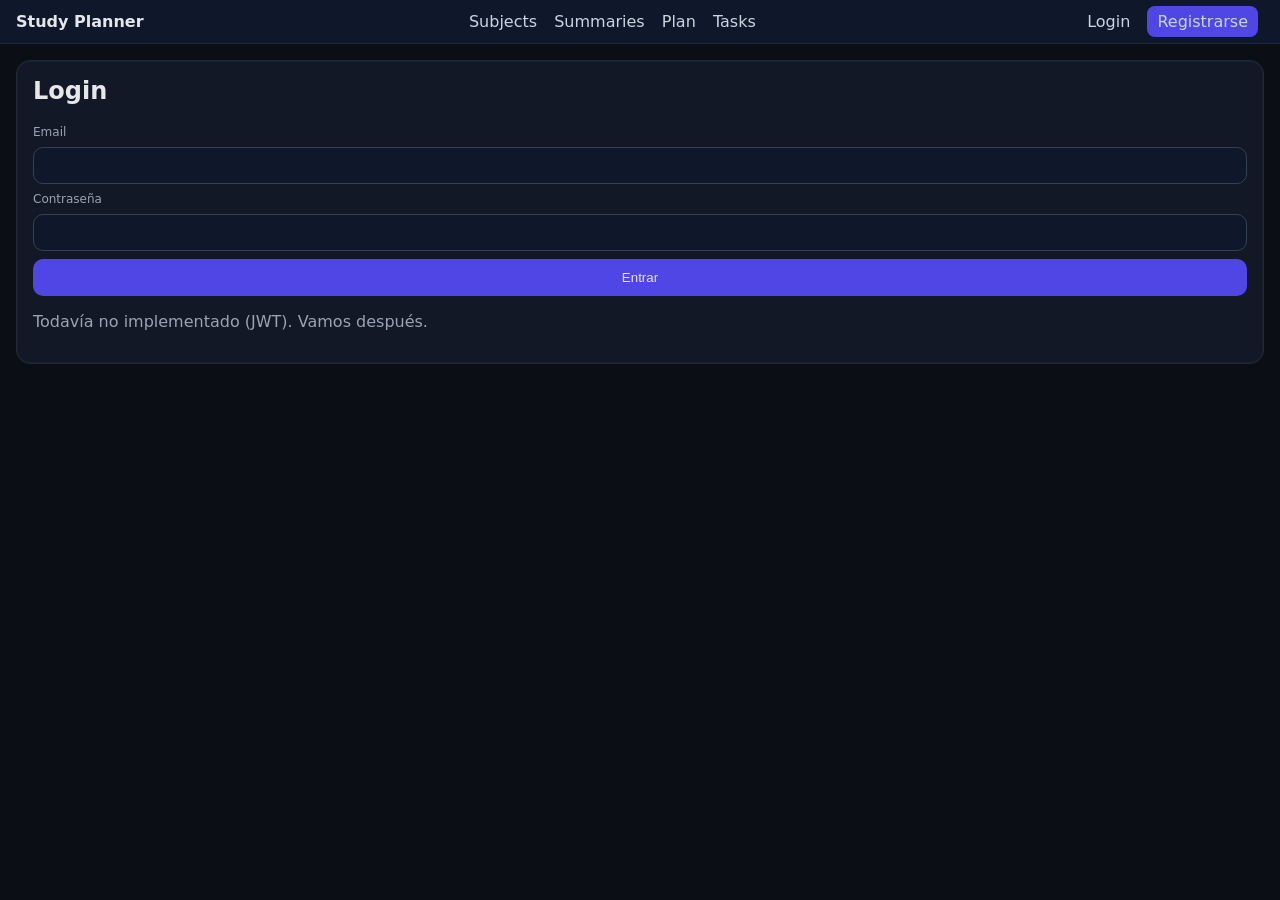
==== frontend/html/login.html @ 7a3f1fe2 "ai, falta arreglar diseño" ====
<!doctype html><html lang="es"><head>
<meta charset="utf-8"><meta name="viewport" content="width=device-width, initial-scale=1">
<title>Login</title><link rel="stylesheet" href="../style.css">

</head><body>
<div id="site-header"></div>
<script src="../js/header.js" defer></script>
<main class="grid" style="padding:16px">
  <section>
    <h2>Login</h2>
    <form>
      <label>Email</label><input type="email" required>
      <label>Contraseña</label><input type="password" required>
      <button>Entrar</button>
    </form>
    <p class="muted">Todavía no implementado (JWT). Vamos después.</p>
  </section>
</main>
<script src="../js/header.js"></script>
</body></html>
---- frontend/style.css ----
:root {
  --bg:#0b0f15; --card:#121826; --muted:#9aa4b2; --text:#e5e7eb; --brand:#4f46e5; --ok:#22c55e; --warn:#f59e0b; --err:#ef4444;
}
*{box-sizing:border-box}
html,body{margin:0;padding:0;background:var(--bg);color:var(--text);font-family:system-ui,Segoe UI,Roboto,Helvetica,Arial}
header,footer{padding:16px 24px}
h1{margin:0 0 6px}
.muted{color:var(--muted)}
main.grid{display:grid;grid-template-columns:repeat(auto-fit,minmax(280px,1fr));gap:16px;padding:16px}
section{background:var(--card);border:1px solid #1f2937;border-radius:14px;padding:16px;box-shadow:0 0 0 1px rgba(255,255,255,0.03) inset}
h2{margin-top:0}
form{display:grid;gap:8px;margin-bottom:12px}
label{font-size:12px;color:var(--muted)}
input,select,button{padding:10px;border-radius:10px;border:1px solid #334155;background:#0f172a;color:var(--text)}
button{cursor:pointer;background:var(--brand);border-color:transparent}
button:hover{filter:brightness(1.1)}
.list{list-style:none;margin:0;padding:0;display:grid;gap:6px;max-height:220px;overflow:auto}
.list li{padding:8px 10px;background:#0f172a;border:1px solid #1f2937;border-radius:10px}
.cards{display:grid;gap:10px;max-height:420px;overflow:auto}
.card{padding:12px;background:#0f172a;border:1px solid #1f2937;border-radius:12px}
.badge{display:inline-block;padding:2px 8px;border-radius:999px;font-size:12px;background:#1f2937}
.badge.done{background:rgba(34,197,94,.15);color:var(--ok)}
.badge.pending{background:rgba(79,70,229,.15);color:#a5b4fc}
.badge.skipped{background:rgba(239,68,68,.12);color:var(--err)}
.row{display:flex;gap:8px;align-items:center;flex-wrap:wrap}
.actions{display:flex;gap:8px;align-items:center;margin:8px 0;flex-wrap:wrap}
.note{font-size:12px}


/* HEADER*/
.site-nav{display:flex;align-items:center;justify-content:space-between;gap:12px;
  background:#0f172a;border-bottom:1px solid #1f2937;padding:12px 16px}
.site-nav .brand{font-weight:700;text-decoration:none;color:#e5e7eb}
.site-nav .links a,.site-nav .auth a{margin:0 6px;text-decoration:none;color:#cbd5e1}
.site-nav a.active{color:#fff;border-bottom:2px solid #6366f1}
.site-nav .cta{background:#4f46e5;color:#fff;padding:6px 10px;border-radius:8px}

/*--------------------------*/
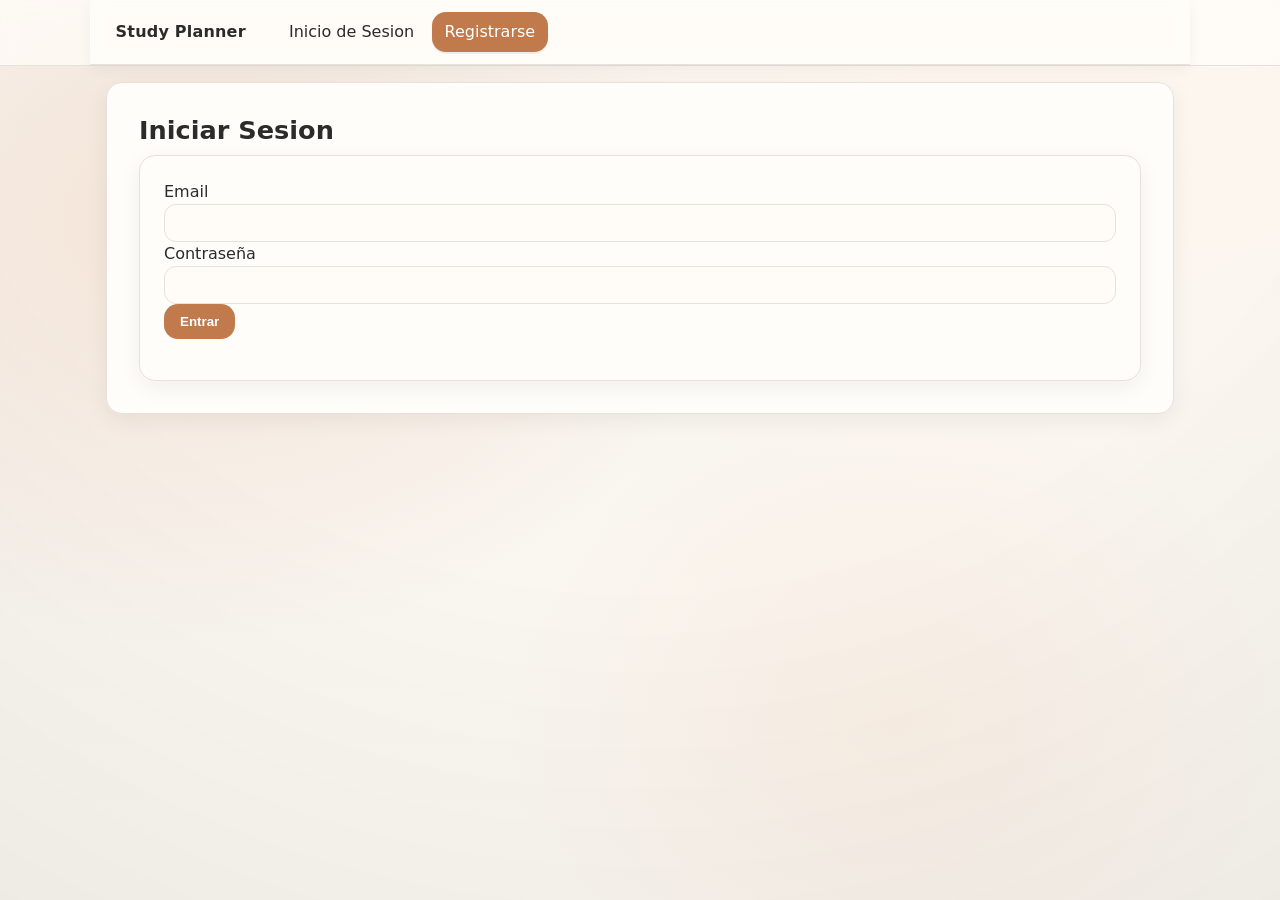
==== commit c2b500d7: "Autentifacion funcional :)" ====
--- a/frontend/html/login.html
+++ b/frontend/html/login.html
@@ -7,14 +7,15 @@
 <script src="../js/header.js" defer></script>
 <main class="grid" style="padding:16px">
   <section>
-    <h2>Login</h2>
+    <h2>Iniciar Sesion</h2>
     <form>
       <label>Email</label><input type="email" required>
       <label>Contraseña</label><input type="password" required>
       <button>Entrar</button>
+      <p id="form-msg" class="form-msg"></p> <!-- Mensajes -->
     </form>
-    <p class="muted">Todavía no implementado (JWT). Vamos después.</p>
   </section>
 </main>
 <script src="../js/header.js"></script>
+<script src="../js/auth.js" defer></script>
 </body></html>
--- a/frontend/style.css
+++ b/frontend/style.css
@@ -1,38 +1,385 @@
-:root {
-  --bg:#0b0f15; --card:#121826; --muted:#9aa4b2; --text:#e5e7eb; --brand:#4f46e5; --ok:#22c55e; --warn:#f59e0b; --err:#ef4444;
-}
-*{box-sizing:border-box}
-html,body{margin:0;padding:0;background:var(--bg);color:var(--text);font-family:system-ui,Segoe UI,Roboto,Helvetica,Arial}
-header,footer{padding:16px 24px}
-h1{margin:0 0 6px}
-.muted{color:var(--muted)}
-main.grid{display:grid;grid-template-columns:repeat(auto-fit,minmax(280px,1fr));gap:16px;padding:16px}
-section{background:var(--card);border:1px solid #1f2937;border-radius:14px;padding:16px;box-shadow:0 0 0 1px rgba(255,255,255,0.03) inset}
-h2{margin-top:0}
-form{display:grid;gap:8px;margin-bottom:12px}
-label{font-size:12px;color:var(--muted)}
-input,select,button{padding:10px;border-radius:10px;border:1px solid #334155;background:#0f172a;color:var(--text)}
-button{cursor:pointer;background:var(--brand);border-color:transparent}
-button:hover{filter:brightness(1.1)}
-.list{list-style:none;margin:0;padding:0;display:grid;gap:6px;max-height:220px;overflow:auto}
-.list li{padding:8px 10px;background:#0f172a;border:1px solid #1f2937;border-radius:10px}
-.cards{display:grid;gap:10px;max-height:420px;overflow:auto}
-.card{padding:12px;background:#0f172a;border:1px solid #1f2937;border-radius:12px}
-.badge{display:inline-block;padding:2px 8px;border-radius:999px;font-size:12px;background:#1f2937}
-.badge.done{background:rgba(34,197,94,.15);color:var(--ok)}
-.badge.pending{background:rgba(79,70,229,.15);color:#a5b4fc}
-.badge.skipped{background:rgba(239,68,68,.12);color:var(--err)}
-.row{display:flex;gap:8px;align-items:center;flex-wrap:wrap}
-.actions{display:flex;gap:8px;align-items:center;margin:8px 0;flex-wrap:wrap}
-.note{font-size:12px}
-
-
-/* HEADER*/
-.site-nav{display:flex;align-items:center;justify-content:space-between;gap:12px;
-  background:#0f172a;border-bottom:1px solid #1f2937;padding:12px 16px}
-.site-nav .brand{font-weight:700;text-decoration:none;color:#e5e7eb}
-.site-nav .links a,.site-nav .auth a{margin:0 6px;text-decoration:none;color:#cbd5e1}
-.site-nav a.active{color:#fff;border-bottom:2px solid #6366f1}
-.site-nav .cta{background:#4f46e5;color:#fff;padding:6px 10px;border-radius:8px}
-
-/*--------------------------*/+/* ===== Reset moderno y base tipográfica ===== */
+:root{
+  --bg: #F7F3EE;
+  --bg-soft: #FFFDF9;
+  --text: #2B2B2B;
+  --text-muted: #5C5C5C;
+  --border: #E7E1DA;
+  --accent: #C07A4C;
+  --accent-2: #7A6C5D;
+  --accent-hover: #A8663E;
+  --success: #3B7C3C;
+  --danger: #B85C5A;
+  --info: #6E8FA6;
+  --shadow: 0 6px 22px rgba(20,16,11,0.06);
+  --radius: 16px;
+  --radius-sm: 12px;
+  --radius-lg: 22px;
+  --space-1: .4rem;
+  --space-2: .7rem;
+  --space-3: 1rem;
+  --space-4: 1.5rem;
+  --space-5: 2rem;
+  --space-6: 3rem;
+  --maxw: 1100px;
+  --focus-ring: 0 0 0 3px rgba(192,122,76,.22);
+}
+
+*, *::before, *::after { box-sizing: border-box; }
+html { scroll-behavior: smooth; }
+body{
+  margin:0;
+  font-family: Inter, system-ui, -apple-system, "Segoe UI", Roboto, "Helvetica Neue", Arial, "Noto Sans", "Apple Color Emoji","Segoe UI Emoji", "Segoe UI Symbol", "Noto Color Emoji", sans-serif;
+  color: var(--text);
+  background: var(--bg);
+  line-height: 1.5;
+  -webkit-font-smoothing: antialiased;
+}
+img, svg, video { display:block; max-width:100%; }
+a{ color: var(--accent-2); text-decoration: none; }
+a:hover{ color: var(--accent); text-decoration: underline; }
+::selection{ background: #E9D2C4; }
+
+/* ===== Contenedores y layout ===== */
+.container{
+  max-width: var(--maxw);
+  margin: 0 auto;
+  padding: 0 var(--space-3);
+}
+
+.row{
+  display: grid;
+  grid-template-columns: 1fr 1fr;
+  gap: var(--space-4);
+}
+@media (max-width: 900px){
+  .row{ grid-template-columns: 1fr; }
+}
+
+/* ===== Topbar / Header ===== */
+.topbar{
+  position: sticky;
+  top: 0;
+  z-index: 50;
+  background: rgba(255,253,249,0.75);
+  backdrop-filter: saturate(120%) blur(8px);
+  border-bottom: 1px solid var(--border);
+}
+
+/* contenedor flex */
+.topbar-wrap{
+  max-width: var(--maxw);
+  margin: 0 auto;
+  padding: .75rem var(--space-3);
+  display: flex;
+  align-items: center;
+  gap: var(--space-3);
+}
+
+/* marca a la izquierda */
+.topbar-brand{
+  font-weight: 800;
+  letter-spacing: .2px;
+  color: var(--text);
+  text-decoration: none;
+}
+
+/* navegación intermedia (si la usás) — ya NO empuja a la derecha */
+.topbar-nav{
+  display: flex;
+  gap: var(--space-2);
+}
+
+/* bloque de autenticación — a la derecha */
+.topbar-auth{
+  margin-left: auto;             /* 👈 clave: empuja este bloque a la derecha */
+  display: flex;
+  gap: var(--space-2);
+}
+
+/* enlaces del header */
+.topbar a{
+  padding: .3rem .6rem;
+  border-radius: 10px;
+  color: var(--text);
+  text-decoration: none;
+}
+.topbar a:hover{
+  background: #F2EAE2;
+  text-decoration: none;
+}
+
+/* estado activo sutil */
+.topbar a[aria-current="page"],
+.topbar a.active{
+  background:#F2ECE5;
+  color: var(--accent);
+}
+
+/* llamada a la acción */
+.topbar .cta{
+  background: var(--accent);
+  color:#fff;
+}
+.topbar .cta:hover{
+  background: var(--accent-hover);
+}
+
+
+/* ===== Cards ===== */
+.card{
+  background: var(--bg-soft);
+  border: 1px solid var(--border);
+  border-radius: var(--radius);
+  padding: var(--space-4);
+  box-shadow: var(--shadow);
+}
+.card-header{
+  display:flex; align-items:center; justify-content:space-between;
+  margin-bottom: var(--space-3);
+}
+.card-title{ font-size: 1.05rem; font-weight: 700; }
+.card.hover-rise{ transition: transform .18s ease, box-shadow .18s ease; }
+.card.hover-rise:hover{ transform: translateY(-2px); box-shadow: 0 10px 28px rgba(20,16,11,.08); }
+
+/* ===== Botones ===== */
+.btn{
+  --btn-bg: var(--accent);
+  --btn-fg: #fff;
+  --btn-bg-hover: var(--accent-hover);
+  display:inline-flex; align-items:center; justify-content:center;
+  gap:.5rem;
+  padding: .62rem 1rem;
+  font-weight: 600;
+  border: 0;
+  border-radius: 14px;
+  background: var(--btn-bg);
+  color: var(--btn-fg);
+  cursor: pointer;
+  transition: transform .04s ease, background .15s ease, box-shadow .15s ease, opacity .15s ease;
+  box-shadow: 0 2px 0 rgba(0,0,0,0.06);
+  text-align:center;
+}
+.btn:hover{ background: var(--btn-bg-hover); transform: translateY(-1px); }
+.btn:active{ transform: translateY(0); }
+.btn:focus-visible{ outline: none; box-shadow: var(--focus-ring); }
+.btn[disabled], .btn:disabled{ opacity:.6; cursor:not-allowed; }
+
+/* variantes */
+.btn-outline{
+  --btn-bg: transparent;
+  --btn-fg: var(--accent-2);
+  --btn-bg-hover: transparent;
+  background: transparent;
+  color: var(--btn-fg);
+  border: 1px solid var(--border);
+}
+.btn-outline:hover{
+  border-color: #D9CFC7;
+  background: #FAF6F2;
+  color: var(--accent);
+}
+.btn-ghost{
+  background: transparent; color: var(--accent-2);
+  padding:.5rem .75rem; border-radius: 10px;
+}
+.btn-ghost:hover{ background:#F2ECE5; color: var(--accent); }
+.btn-secondary{
+  --btn-bg: var(--accent-2);
+  --btn-bg-hover:#6C5F52;
+  color:#fff;
+}
+.btn-success{ --btn-bg: var(--success); --btn-bg-hover:#2F6631; color:#fff; }
+.btn-danger { --btn-bg: var(--danger);  --btn-bg-hover:#9F4E4C; color:#fff; }
+.btn-info   { --btn-bg: var(--info);    --btn-bg-hover:#5C7C92; color:#fff; }
+
+/* tamaños e icon-only */
+.btn-sm{ padding:.45rem .75rem; border-radius:12px; font-size:.95rem; }
+.btn-lg{ padding:.85rem 1.2rem; border-radius:16px; font-size:1.02rem; }
+.btn-icon{ width:2.25rem; height:2.25rem; padding:0; display:inline-grid; place-items:center; }
+
+/* estado “cargando” opcional */
+.btn.is-loading{ position:relative; pointer-events:none; }
+.btn.is-loading::after{
+  content:""; width:1em; height:1em; border-radius:50%;
+  border:2px solid rgba(255,255,255,.6); border-top-color:transparent;
+  display:inline-block; animation: spin .8s linear infinite;
+}
+@keyframes spin { to{ transform: rotate(360deg);} }
+
+/* ===== Formularios ===== */
+form, .form{
+  background: var(--bg-soft);
+  border: 1px solid var(--border);
+  border-radius: var(--radius);
+  padding: var(--space-4);
+  box-shadow: var(--shadow);
+}
+.label{
+  display:block; font-weight: 600; margin-bottom: .4rem; color: var(--text);
+}
+.input, input[type="text"], input[type="email"], input[type="password"], input[type="date"], input[type="number"], select, textarea{
+  width:100%;
+  background: #FFFCF8;
+  border: 1px solid var(--border);
+  border-radius: 12px;
+  padding: .65rem .8rem;
+  color: var(--text);
+  outline: none;
+  transition: border .15s ease, box-shadow .15s ease, background .15s ease;
+}
+.input::placeholder, textarea::placeholder{ color: #9A8F84; }
+.input:focus, select:focus, textarea:focus{
+  border-color: #D8C7BA;
+  box-shadow: var(--focus-ring);
+  background: #FFFDFB;
+}
+.field{ margin-bottom: var(--space-3); }
+.help{ color: var(--text-muted); font-size: .9rem; margin-top: .35rem; }
+
+/* inputs con estado */
+.is-invalid{ border-color:#E7C7C6 !important; background:#FEF6F5 !important; }
+.is-valid{ border-color:#CFE6CF !important; background:#F4FBF4 !important; }
+
+/* Check / radios */
+input[type="checkbox"], input[type="radio"]{ accent-color: var(--accent); }
+
+/* Mensajes inline */
+.msg{ padding:.6rem .8rem; border-radius: 10px; }
+.msg-success{ background:#EDF7ED; color:#2D5E2D; border:1px solid #D5E6D5; }
+.msg-danger { background:#FCECEC; color:#8C3E3D; border:1px solid #E7C7C6; }
+.msg-info   { background:#EEF4F9; color:#4C6B82; border:1px solid #D7E2EC; }
+
+/* ===== Tablas ===== */
+.table{
+  width:100%; border-collapse: collapse; background: var(--bg-soft);
+  border:1px solid var(--border); border-radius: var(--radius);
+  overflow:hidden; box-shadow: var(--shadow);
+}
+.table th, .table td{ padding:.8rem 1rem; border-bottom:1px solid var(--border); }
+.table th{ text-align:left; font-weight:700; color:#463F39; background:#FBF6F1; }
+.table tbody tr:nth-child(odd) td{ background:#FFFCF8; }
+.table tr:hover td{ background:#FAF6F2; }
+
+/* ===== Tipografía base ===== */
+h1,h2,h3{ line-height:1.2; margin: 0 0 .6rem; color:var(--text); }
+h1{ font-size: clamp(1.4rem, 2.2vw + 1rem, 2rem); }
+h2{ font-size: clamp(1.2rem, 1.8vw + .8rem, 1.5rem); }
+p{ margin: 0 0 .9rem; color: var(--text-muted); }
+
+/* ===== Badges / chips ===== */
+.badge{
+  display:inline-flex; align-items:center; gap:.4rem;
+  padding:.25rem .6rem; border-radius: 999px; font-weight: 600; font-size:.85rem;
+  background:#F2ECE5; color:#6A5C51; border:1px solid var(--border);
+}
+.badge.success{ background:#EAF3EA; color:#2F6631; border-color:#D5E6D5; }
+.badge.danger { background:#F8E9E8; color:#9F4E4C; border-color:#EDD3D2; }
+.badge.info   { background:#EEF2F6; color:#546C80; border-color:#DFE6EE; }
+
+/* ===== Secciones utilitarias ===== */
+.section{ padding: var(--space-6) 0; }
+.section .section-title{ font-size:1.35rem; font-weight:800; margin-bottom:var(--space-3); }
+
+/* ===== Footer ===== */
+.footer{
+  margin-top: var(--space-6);
+  padding: var(--space-5) 0;
+  border-top: 1px solid var(--border);
+  color: var(--text-muted);
+  background: #FBF7F1;
+}
+
+/* ===== Login centrado verticalmente en mobile ===== */
+.wrapper-iniciar-sesion,
+main .wrapper-iniciar-sesion{
+  width: 100%;
+  max-width: 520px;
+  margin: 0 auto;
+  padding: var(--space-4);
+  display: flex; flex-direction: column;
+  justify-content: center; align-items: stretch;
+  min-height: calc(100vh - 140px);
+}
+@media (max-width: 700px){
+  .wrapper-iniciar-sesion,
+  main .wrapper-iniciar-sesion{
+    min-height: calc(100vh - 100px);
+  }
+}
+
+/* ===== Utilidades pequeñas ===== */
+.hidden{ display:none !important; }
+.flex{ display:flex; }
+.grid{ display:grid; }
+.center{ display:grid; place-items:center; }
+.text-muted{ color:var(--text-muted); }
+.surface{ background:var(--bg-soft); border:1px solid var(--border); border-radius:var(--radius); }
+
+/* Sidebar minimal */
+.layout-2col{ display:grid; grid-template-columns: 260px 1fr; gap:16px; }
+@media (max-width: 900px){
+  .layout-2col{ grid-template-columns: 1fr; }
+  #site-sidebar{ order: 2; }
+}
+
+.sidebar-min{
+  position: sticky; top: 72px;
+  max-height: calc(100vh - 88px);
+  overflow: auto;
+  padding: 12px 8px;
+  border: 1px solid var(--border);
+  border-radius: var(--radius);
+  background: var(--bg-soft);
+}
+
+.side-group{ display: grid; gap: 2px; }
+.side-label{
+  font-size: .82rem; letter-spacing: .02em;
+  color: var(--text-muted); text-transform: uppercase;
+  margin: 6px 8px;
+}
+.side-link{
+  display: block;
+  padding: 8px 10px;
+  border-radius: 10px;
+  color: var(--text);
+  text-decoration: none;
+}
+.side-link:hover{ background: rgba(0,0,0,.035); text-decoration: none; }
+.side-link.active{ background: rgba(0,0,0,.06); font-weight: 600; }
+
+.side-divider{
+  height: 1px; background: var(--border);
+  margin: 10px 4px;
+}
+
+.side-about{
+  padding: 8px 10px;
+  color: var(--text-muted);
+}
+.side-about-name{ font-weight: 600; color: var(--text); }
+.side-about-note{ font-size: .92rem; }
+
+/* --- Sidebar: texto un poco más grueso --- */
+.side-label{ font-weight: 700; }           /* título de grupo */
+.side-link{ font-weight: 600; }            /* enlaces */
+.side-about-name{ font-weight: 700; }      /* “Tu nombre” */
+
+/* --- Separación suave entre sidebar y contenido --- */
+/* Si ya tenés .layout-2col, solo subimos el gap un toque */
+.layout-2col{ column-gap: 20px; gap: 20px; }
+
+/* (Opcional) hacer que el sidebar “respire” un poco más frente al main */
+@media (min-width: 901px){
+  .sidebar-min{ margin-right: 4px; }       /* micro espacio extra */
+}
+
+.form-msg {
+  margin-top: .75rem;
+  color: #b00;
+  font-size: .9rem;
+}
+.form-msg.ok {
+  color: #078e07;
+}
